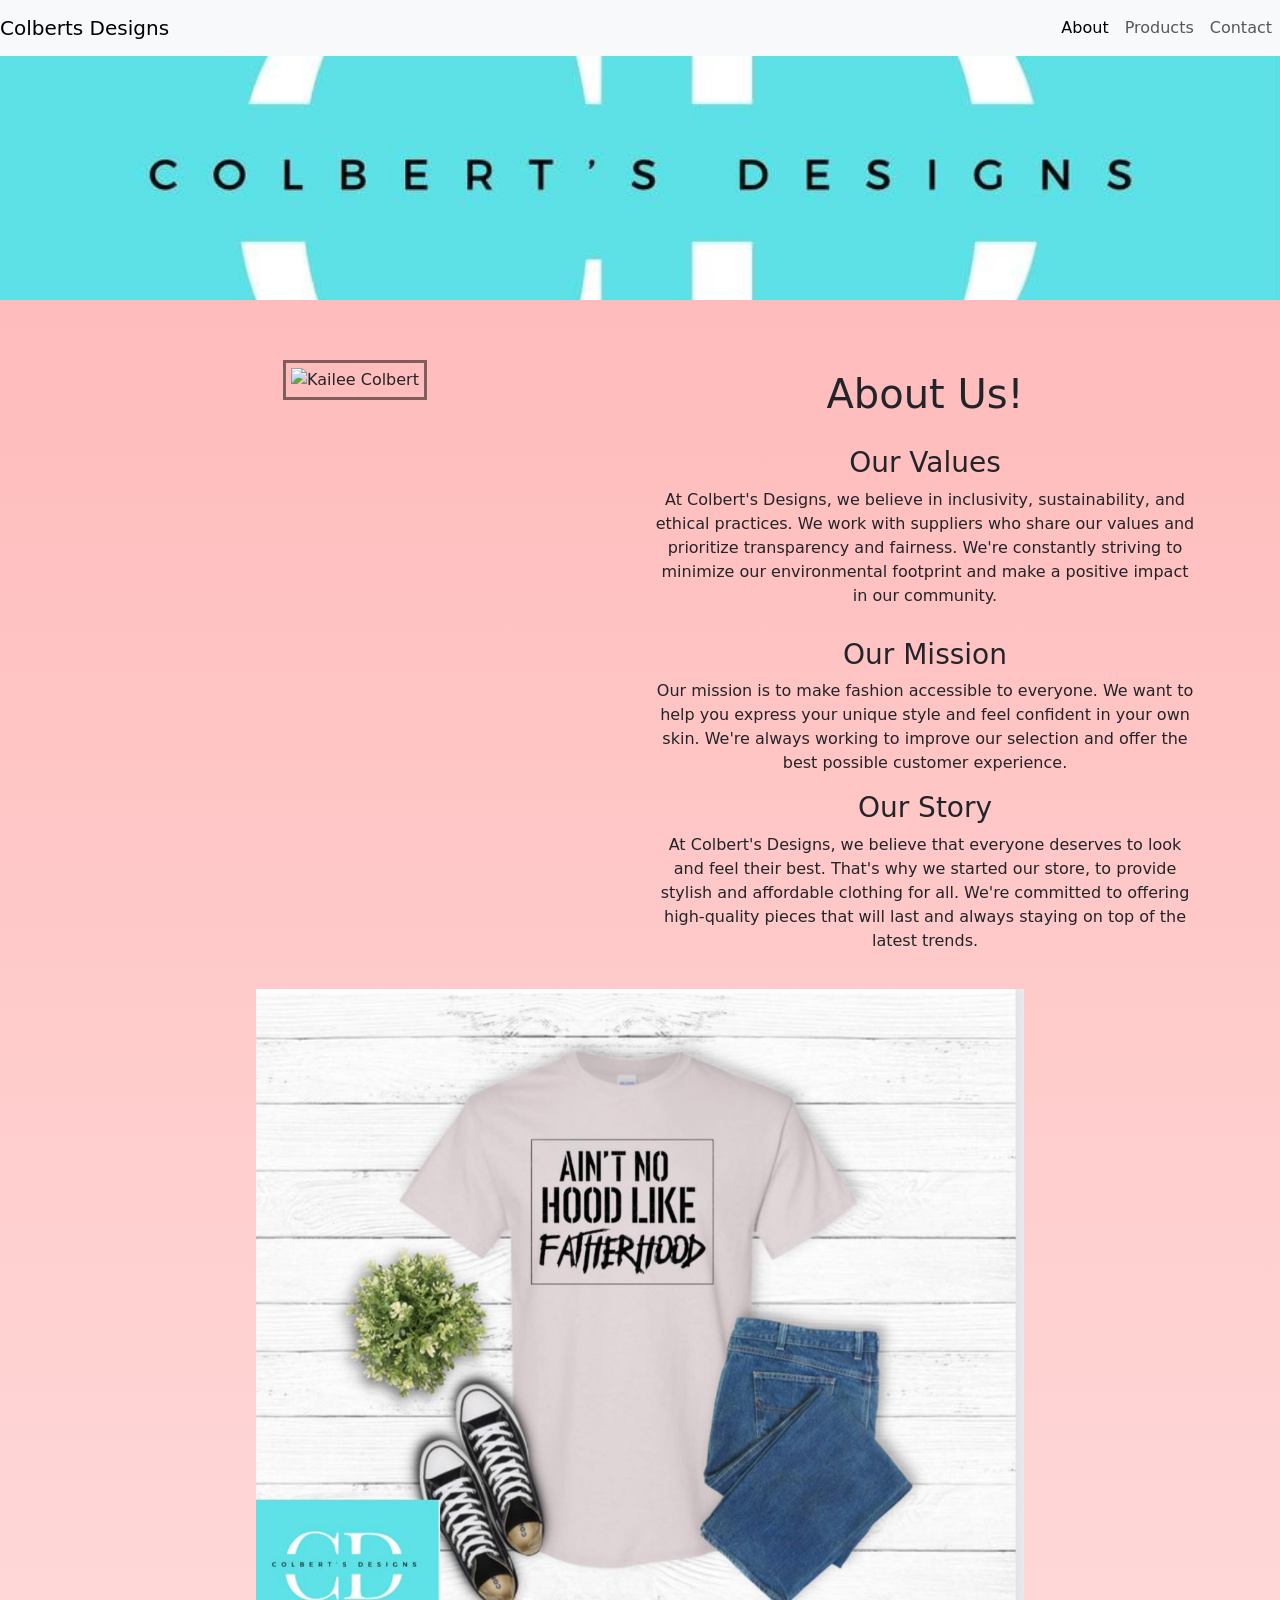
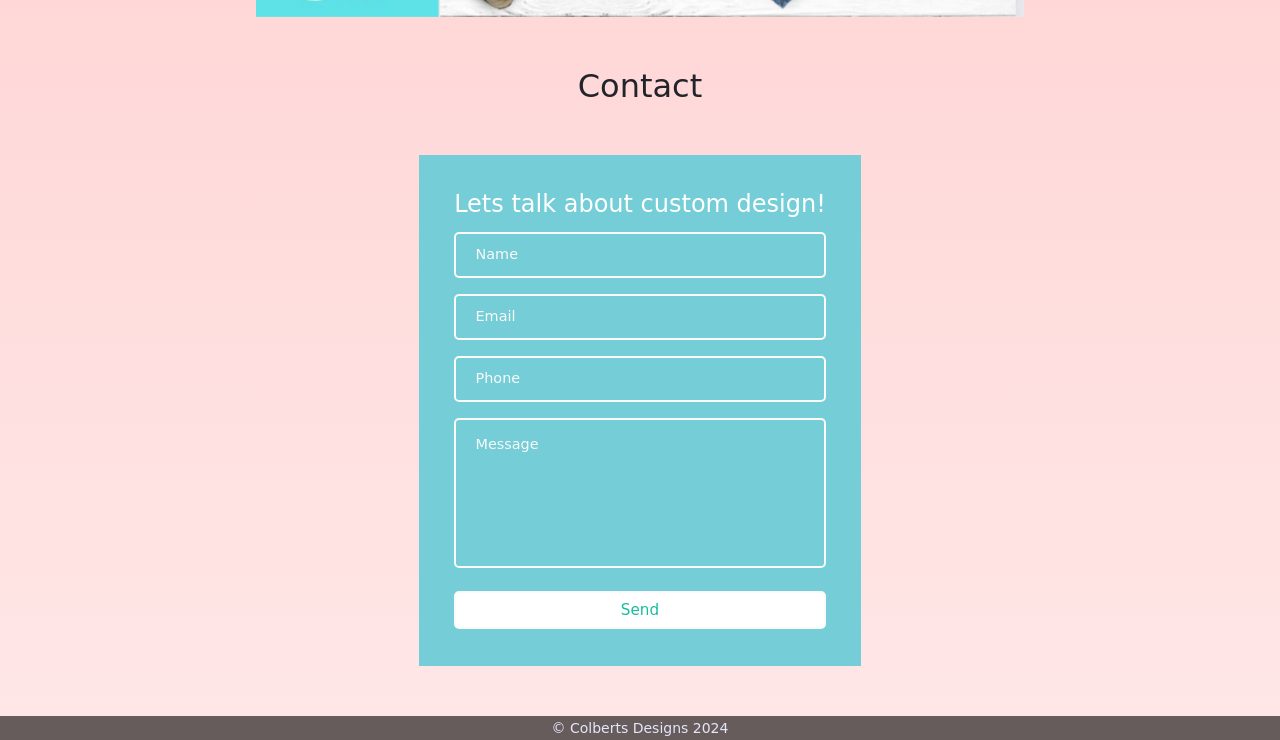
==== index.html @ adc3debf "Add files via upload" ====
<!DOCTYPE html>
<html>
  <head>
    <meta charset="utf-8">
    <meta name="viewport" content="width=device-width">  
    <meta name="milestone" content="Portfolio">
    <meta name="author" content="Kiera Harris">
    <title>Colberts Designs</title>  
    <link href="https://cdn.jsdelivr.net/npm/bootstrap@5.3.2/dist/css/bootstrap.min.css" rel="stylesheet" integrity="sha384-T3c6CoIi6uLrA9TneNEoa7RxnatzjcDSCmG1MXxSR1GAsXEV/Dwwykc2MPK8M2HN" crossorigin="anonymous">
    <link rel="stylesheet" href="https://cdn.jsdelivr.net/npm/bootstrap-icons@1.11.3/font/bootstrap-icons.min.css">
    <link rel="stylesheet" href="https://cdn.jsdelivr.net/npm/bootstrap-icons@1.11.3/font/bootstrap-icons.min.css">
    <link href="style.css" rel="stylesheet" type="text/css" />
  </head>

  <body>

    <!--Nav-->
    <nav class="navbar navbar-expand-lg bg-body-tertiary fixed-top">
        <a class="navbar-brand text-center" href="#">Colberts Designs</a>
        <button class="navbar-toggler" type="button" data-bs-toggle="collapse" data-bs-target="#navbarNav" aria-controls="navbarNav" aria-expanded="false" aria-label="Toggle navigation">
          <span class="navbar-toggler-icon"></span>
        </button>
        <div class="collapse navbar-collapse" id="navbarNav">
          <ul class="navbar-nav">
            <li class="nav-item">
              <a class="nav-link active" aria-current="page" href="#about-section">About</a>
            </li>
            <li class="nav-item">
              <a class="nav-link" href="#collection-section">Products</a>
            </li>
            <li class="nav-item">
              <a class="nav-link" href="#contact-section">Contact</a>
            </li>
          </ul>
        </div>
      </div>
    </nav>
    <!-- Hero section -->
  	<section id="hero-section" class="hero-image text-center">
      <div class="hero-image-container">
        <div class="overlay">
        </div>
      </div>
        </section>
    
  	<!-- Mission/Meet-me section -->
    <section id="about-section" class="text-center">
      <div class="container">
              <div class="row">
                  <div class="col-md-6">
                      <img src="https://scontent-dfw5-1.xx.fbcdn.net/v/t1.15752-9/385521546_1090741328763581_4265853010706842913_n.jpg?stp=dst-jpg_p1080x2048&_nc_cat=110&ccb=1-7&_nc_sid=5f2048&_nc_ohc=XgvQjGhqfK8AX8Rnqzg&_nc_ht=scontent-dfw5-1.xx&oh=03_AdSIEPvAaqAMxfWsFc8Yoi7GkW6_Kc3VwrBNxoqDjbO5GA&oe=6610A858" class="img-fluid" alt="Kailee Colbert">
                  </div>
                  <div class="col-md-6">
                    <h1 class="about">About Us!</h1>

                          <h3 class="values">Our Values</h3>
                          <p>At Colbert's Designs, we believe in inclusivity, sustainability, and ethical practices. We work with suppliers who share our values and prioritize transparency and fairness. We're constantly striving to minimize our environmental footprint and make a positive impact in our community.</p>


                          <h3 class="mission">Our Mission</h3>
                          <p>Our mission is to make fashion accessible to everyone. We want to help you express your unique style and feel confident in your own skin. We're always working to improve our selection and offer the best possible customer experience.</p>

                          <h3 class="story">Our Story</h3>
                          <p>At Colbert's Designs, we believe that everyone deserves to look and feel their best. That's why we started our store, to provide stylish and affordable clothing for all. We're committed to offering high-quality pieces that will last and always staying on top of the latest trends.</p>
                  </div>
              </div>
          </div>
      </section>

  
    <!-- section -->
    <section id="collection-section" class="text-center">
      <div id="carouselExampleAutoplaying" class="carousel slide" data-bs-ride="carousel">
        <div class="carousel-inner">
          <div class="carousel-item active">
            <img src="Img/fatherhood.jpg" class="d-block w-100" alt="...">
          </div>
          <div class="carousel-item">
            <img src="Img/god.jpg" class="d-block w-100" alt="...">
          </div>
          <div class="carousel-item">
            <img src="Img/GMA.jpg" class="d-block w-100" alt="...">
          </div>
          <div class="carousel-item">
            <img src="Img/grinch.jpg" class="d-block w-100" alt="...">
          </div>
        </div>
        <button class="carousel-control-prev" type="button" data-bs-target="#carouselExampleAutoplaying" data-bs-slide="prev">
          <span class="carousel-control-prev-icon" aria-hidden="true"></span>
          <span class="visually-hidden">Previous</span>
        </button>
        <button class="carousel-control-next" type="button" data-bs-target="#carouselExampleAutoplaying" data-bs-slide="next">
          <span class="carousel-control-next-icon" aria-hidden="true"></span>
          <span class="visually-hidden">Next</span>
        </button>
      </div>
    </section>


  
    <!-- Contact Section -->
    <section id="contact-section">
        <h2 class="text-center">Contact</h2>

      
        <div class="container">
          <div class="contact-form">
            
          <form action="https://formspree.io/f/xdoqnaov" method="POST">
            <h3 class="title">Lets talk about custom design!</h3>
            <div class="input-container">
              <input type="text" name="name" class="input" required/>
              <label for="" required>Name</label>
            </div>
            <div class="input-container">
              <input type="email" name="email" class="input" /required>
              <label for="" required>Email</label>
            </div>
            <div class="input-container">
              <input type="tel" name="phone" class="input" />
              <label for="">Phone</label>
            </div>
            <div class="input-container textarea">
              <textarea name="message" class="input" required></textarea>
              <label for="" required>Message</label>
            </div>
            <input type="submit" value="Send" class="btn" />
          </form>

                </div>
            </div>
        </div>
    </section>



  
    <!-- Footer section -->
    <section id="footer-section">
      <small>&copy; Colberts Designs 2024</small>
      
    </section>
  
   <script src="https://cdn.jsdelivr.net/npm/bootstrap@5.3.2/dist/js/bootstrap.bundle.min.js" integrity="sha384-C6RzsynM9kWDrMNeT87bh95OGNyZPhcTNXj1NW7RuBCsyN/o0jlpcV8Qyq46cDfL" crossorigin="anonymous">

     const inputs = document.querySelectorAll('.input');

     inputs.forEach(input => {
       input.addEventListener('input', function() {
         if (this.value !== '') {
           this.setAttribute('value', this.value);
         } else {
           this.removeAttribute('value');
         }
       });
     });
     
   </script>
	
  </body>
</html>
---- style.css ----
body {
  background-image: linear-gradient(#ffb5b5, #ffe7e7);
  margin: 0 auto;
}

.navbar-nav {
    margin-left: auto;
}

.navbar-nav .nav-link:hover {
    color: #6c757d;
    text-decoration: underline; /* Add underline effect on hover */
}

a {
  color: #6c757d;
}

.hero-text {
  color: #E6E6FA;
  background-color: rgba(0, 0, 0, 0.5);
  padding: 20px;
}

.hero-title .hero-p {
  margin: auto;
}

.hero-image-container {
     position: relative;
     background-image: url("Img/ColbertsLOGO.jpg");
     height: 500%;
     background-position: center;
     background-repeat: no-repeat;
     background-size: cover;
     background-attachment: relative;
     padding-top: 300px;
}

#about-section img {
  width: auto;
  max-height: 500px;
  border: solid 3px;
  padding: 5px;
  border-color: rgba(0, 0, 0, 0.5);
  
}

#about-section {
  margin: 20px;
}

.about {
  padding: 20px;
}

.col-md-6 .about {
  align-items: center;
}

.img-fluid {
  margin-top: 10px;
  width:20%;
}

.mission {
  margin-top: 30px;
}

.container {
  margin-top: 50px;
}

h4 {
  margin:auto;
  padding: 10px;
}




#contact-section {
  margin: 50px auto;
}


.contact-form {
  background-color: #1abc9c;
  position: absolute;
}

.container {
  display: flex;
  justify-content: center;
}

.form {
  width: 50%;
  max-width: 820px;
  background-color: #fff;
  border-radius: 10px;
  box-shadow: 0 0 20px 1px rgba(0, 0, 0, 0.1);
  z-index: 1000;
  overflow: hidden;
  display: grid;
  grid-template-columns: repeat(2, 1fr);
}

.contact-form {
  background-color: #74cdd7;
  position: relative;
}



form {
  padding: 2.3rem 2.2rem;
  z-index: 10;
  overflow: hidden;
  position: relative;
}



.title {
  color: #fff;
  font-weight: 500;
  font-size: 1.5rem;
  line-height: 1;
  margin-bottom: 0.7rem;
}

.input-container {
  position: relative;
  margin: 1rem 0;
}

.input {
  width: 100%;
  outline: none;
  border: 2px solid #fafafa;
  background: none;
  padding: 0.6rem 1.2rem;
  color: #fff;
  font-weight: 500;
  font-size: 0.95rem;
  letter-spacing: 0.5px;
  border-radius: 5px;
  transition: 0.3s;
}

textarea.input {
  padding: 0.8rem 1.2rem;
  min-height: 150px;
  border-radius: 5px;
  resize: none;
  overflow-y: auto;
}

.input-container label {
  position: absolute;
  top: 50%;
  left: 15px;
  transform: translateY(-50%);
  padding: 0 0.4rem;
  color: #fafafa;
  font-size: 0.9rem;
  font-weight: 400;
  pointer-events: none;
  z-index: 1000;
  transition: 0.5s;
}

.input-container.textarea label {
  top: 1rem;
  transform: translateY(0);
}

.btn {
  padding: 0.6rem 1.3rem;
  background-color: #fff;
  border: 2px solid #fafafa;
  font-size: 0.95rem;
  color: #1abc9c;
  line-height: 1;
  border-radius: 5px;
  outline: none;
  cursor: pointer;
  transition: 0.3s;
  margin: 0;
  width: 100%;
}

.btn:hover {
  background-color: transparent;
  color: #fff;
}

.input-container span {
  position: absolute;
  top: 0;
  left: 25px;
  transform: translateY(-50%);
  font-size: 0.8rem;
  padding: 0 0.4rem;
  color: transparent;
  pointer-events: none;
  z-index: 500;
}

/* .input-container span:before,
.input-container span:after {
  content: "";
  position: absolute;
  width: 10%;
  opacity: 0;
  transition: 0.3s;
  height: 5px;
  background-color: #1abc9c;
  top: 50%;
  transform: translateY(-50%);
} */

.nav-item {
  text-align: right;
}

#footer-section {
  color: #E6E6FA;
  text-align: center;
  background-color: rgba(0, 0, 0, 0.6)
}

/*new Styles to edit above*/

.carousel-item img {
  display: block;
  margin: 0 auto; /* This will center the images horizontally */
  max-width: 100%; /* Ensure images don't exceed the width of their container */
}

.carousel {
  max-width: 60%; /* Adjust the width of the carousel as needed */
  margin: 0 auto; /* Center the carousel horizontally */
  position: relative;
}

.carousel-item active {
  height: 10%;
}

.carousel-item img{
  max-width: 100%; /* Adjust the width of the carousel as needed */
  margin: 0 auto; /* Center the carousel horizontally */
}
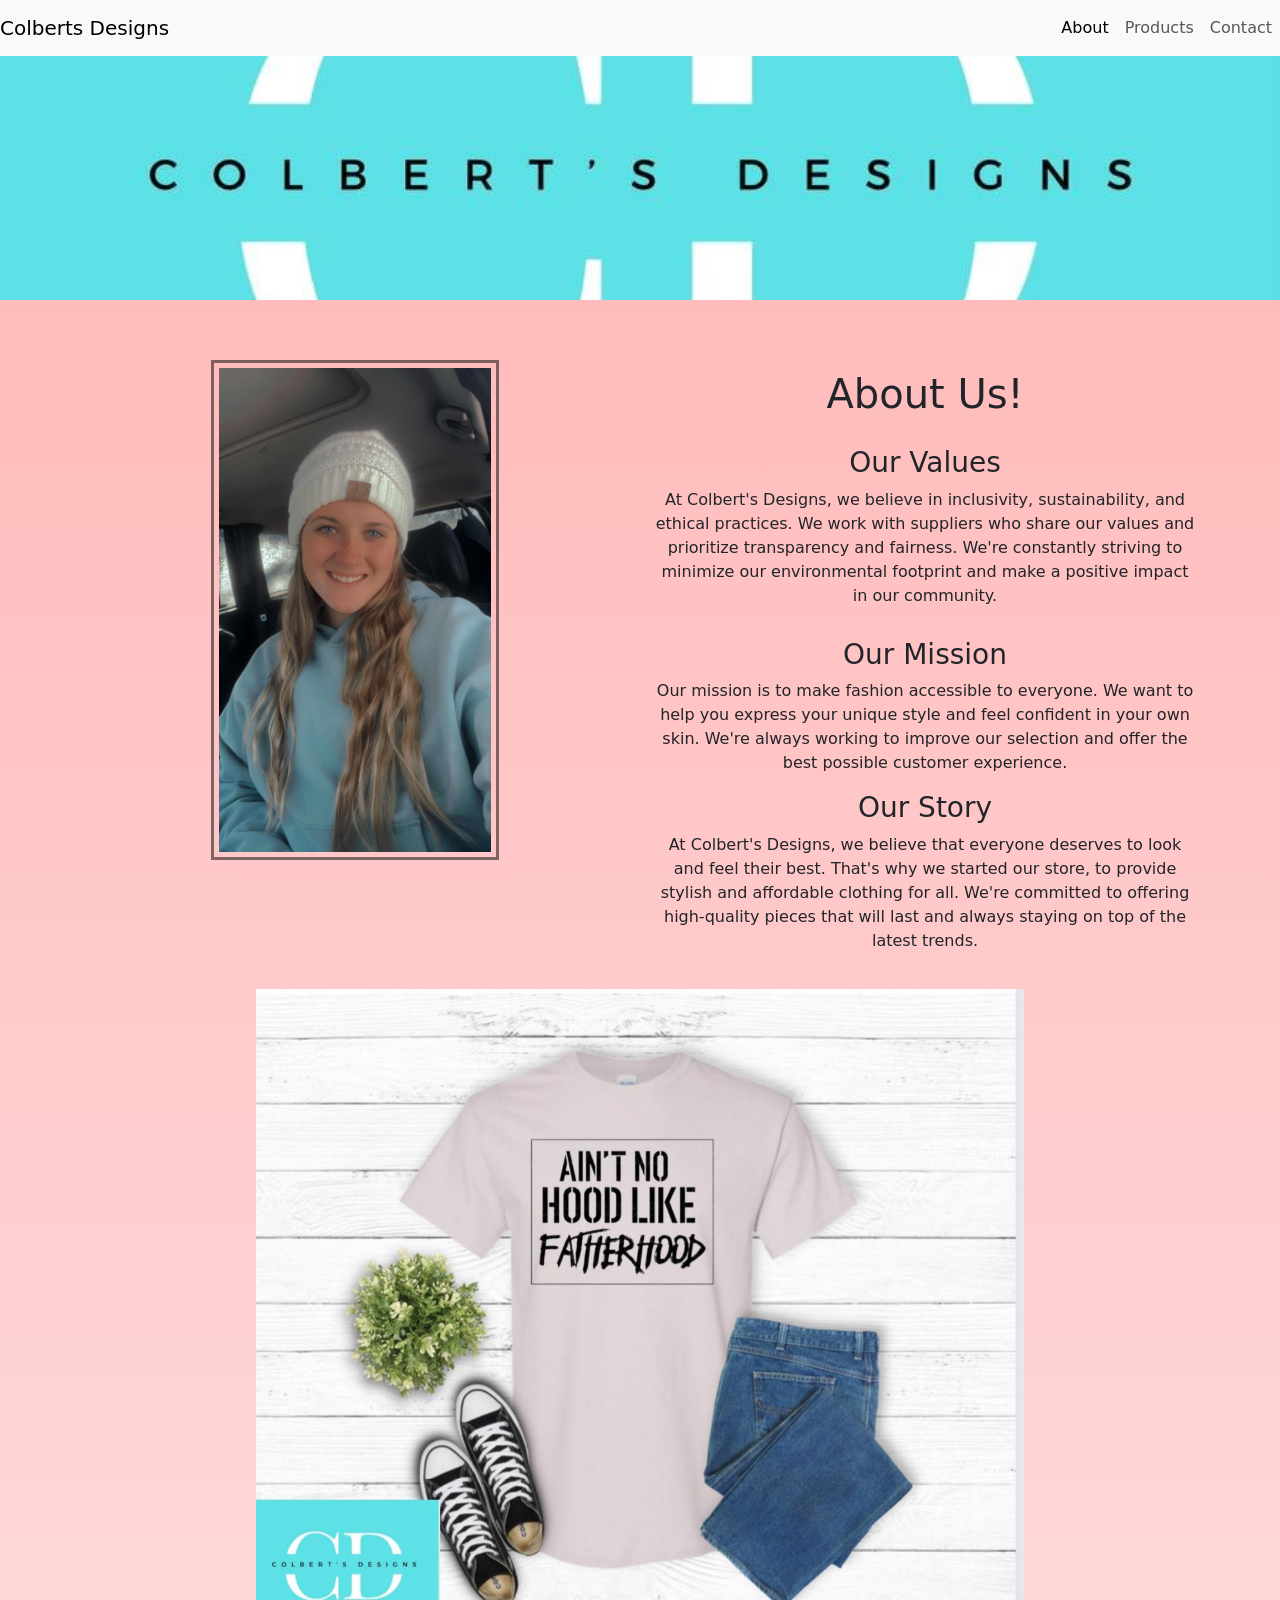
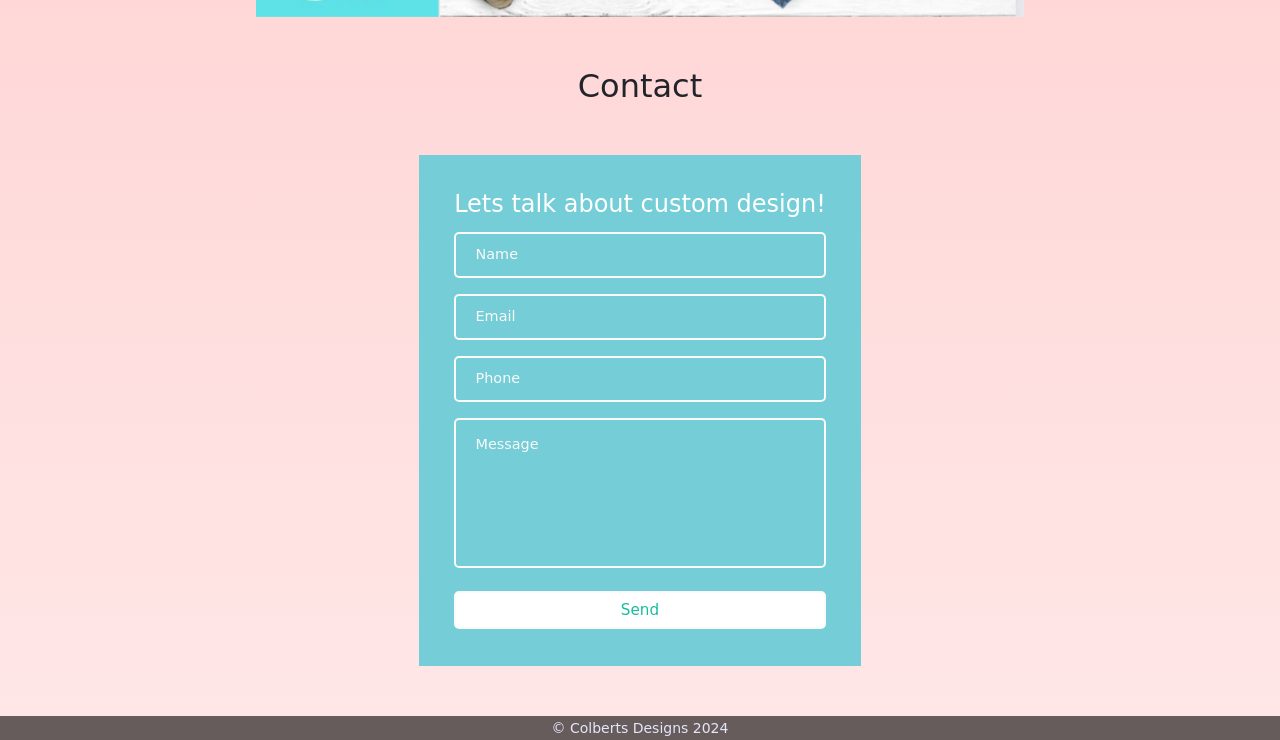
==== commit b85b083e: "Update index.html" ====
--- a/index.html
+++ b/index.html
@@ -48,7 +48,7 @@
       <div class="container">
               <div class="row">
                   <div class="col-md-6">
-                      <img src="https://scontent-dfw5-1.xx.fbcdn.net/v/t1.15752-9/385521546_1090741328763581_4265853010706842913_n.jpg?stp=dst-jpg_p1080x2048&_nc_cat=110&ccb=1-7&_nc_sid=5f2048&_nc_ohc=XgvQjGhqfK8AX8Rnqzg&_nc_ht=scontent-dfw5-1.xx&oh=03_AdSIEPvAaqAMxfWsFc8Yoi7GkW6_Kc3VwrBNxoqDjbO5GA&oe=6610A858" class="img-fluid" alt="Kailee Colbert">
+                      <img src="/Img/kailee.jpg" class="img-fluid" alt="Kailee Colbert">
                   </div>
                   <div class="col-md-6">
                     <h1 class="about">About Us!</h1>
@@ -142,20 +142,8 @@
     </section>
   
    <script src="https://cdn.jsdelivr.net/npm/bootstrap@5.3.2/dist/js/bootstrap.bundle.min.js" integrity="sha384-C6RzsynM9kWDrMNeT87bh95OGNyZPhcTNXj1NW7RuBCsyN/o0jlpcV8Qyq46cDfL" crossorigin="anonymous">
-
-     const inputs = document.querySelectorAll('.input');
-
-     inputs.forEach(input => {
-       input.addEventListener('input', function() {
-         if (this.value !== '') {
-           this.setAttribute('value', this.value);
-         } else {
-           this.removeAttribute('value');
-         }
-       });
-     });
      
    </script>
 	
   </body>
-</html>+</html>
